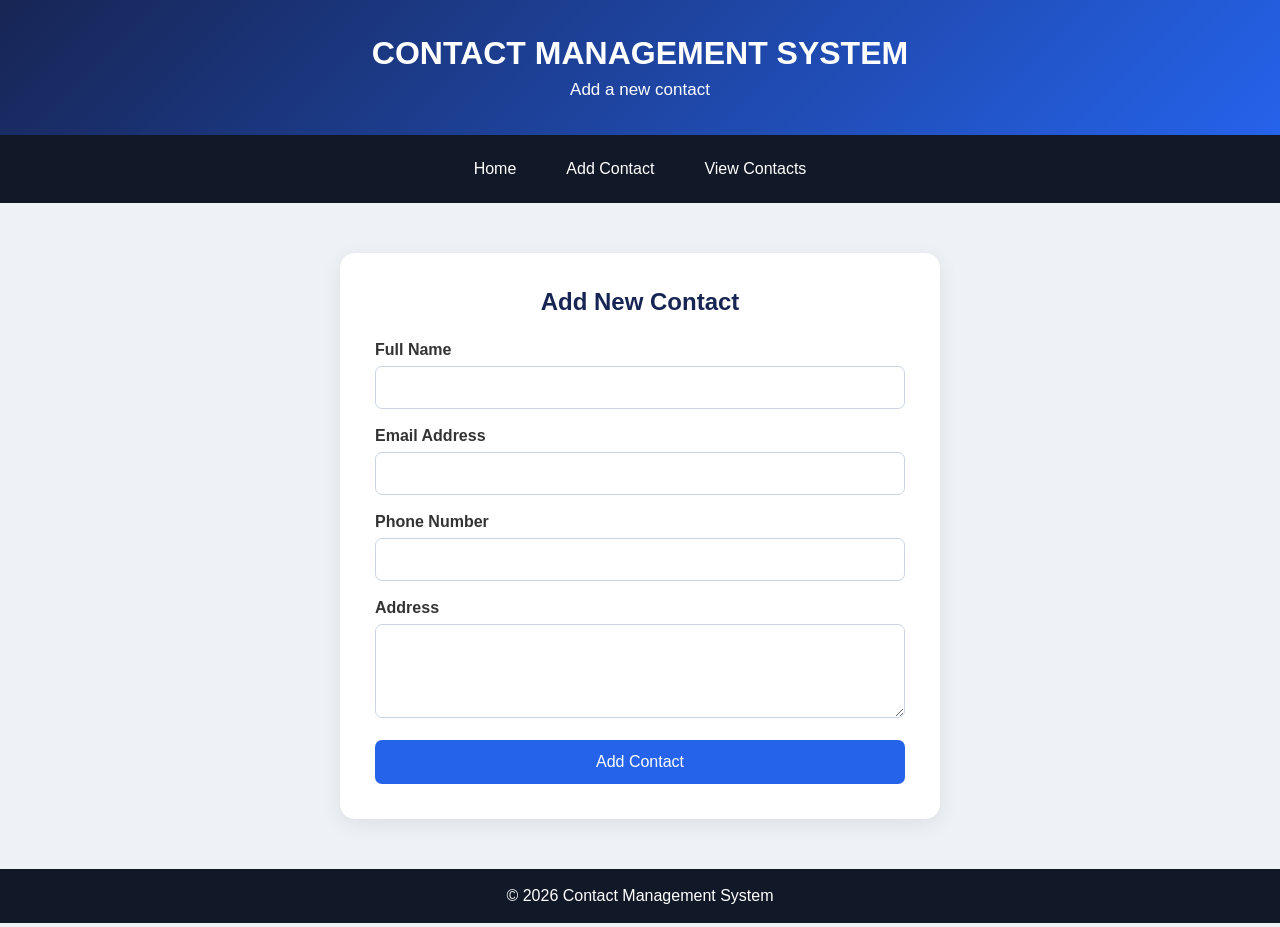
==== add_contact.html @ 20be3a03 "Initial commit" ====
<!DOCTYPE html>
<html lang="en">

<head>
    <meta charset="UTF-8">
    <meta name="viewport" content="width=device-width, initial-scale=1.0">

    <title>Add Contact</title>

    <link rel="stylesheet" href="style.css">
</head>

<body>

    <header>
        <h1>CONTACT MANAGEMENT SYSTEM</h1>
        <p>Add a new contact</p>
    </header>

    <nav>
        <a href="index.html">Home</a>
        <a href="add_contact.html">Add Contact</a>
        <a href="view_contacts.php">View Contacts</a>
    </nav>

    <main>

        <div class="form-container">

            <h2>Add New Contact</h2>

            <form action="add_contact.php" method="POST" id="contactForm">

                <div class="form-group">
                    <label for="name">Full Name</label>
                    <input type="text" id="name" name="name" required>
                </div>

                <div class="form-group">
                    <label for="email">Email Address</label>
                    <input type="email" id="email" name="email" required>
                </div>

                <div class="form-group">
                    <label for="phone">Phone Number</label>
                    <input type="text" id="phone" name="phone" required>
                </div>

                <div class="form-group">
                    <label for="address">Address</label>
                    <textarea id="address" name="address" rows="4"></textarea>
                </div>

                <button type="submit">Add Contact</button>

            </form>

        </div>

    </main>

    <footer>
        <p>&copy; 2026 Contact Management System</p>
    </footer>

    <script src="script.js"></script>

</body>

</html>
---- style.css ----
* {
    margin: 0;
    padding: 0;
    box-sizing: border-box;
}

body {
    font-family: Arial, sans-serif;
    background: #eef2f7;
    color: #333;
}

/* Header */

header {
    background: linear-gradient(135deg, #172554, #2563eb);
    color: white;
    text-align: center;
    padding: 35px 20px;
}

header h1 {
    font-size: 32px;
    margin-bottom: 8px;
}

header p {
    font-size: 17px;
}

/* Navigation */

nav {
    background: #111827;
    display: flex;
    justify-content: center;
    gap: 10px;
    padding: 15px;
}

nav a {
    color: white;
    text-decoration: none;
    padding: 10px 20px;
    border-radius: 6px;
    transition: 0.3s;
}

nav a:hover {
    background: #2563eb;
}

/* Main */

main {
    min-height: 70vh;
    padding: 50px 20px;
}

/* Home */

.welcome {
    max-width: 750px;
    margin: auto;
    background: white;
    padding: 45px;
    border-radius: 15px;
    text-align: center;
    box-shadow: 0 5px 20px rgba(0, 0, 0, 0.08);
}

.welcome h2 {
    color: #172554;
    margin-bottom: 15px;
}

.welcome p {
    margin-bottom: 30px;
    line-height: 1.6;
}

.buttons {
    display: flex;
    justify-content: center;
    gap: 15px;
    flex-wrap: wrap;
}

.buttons a {
    text-decoration: none;
    background: #2563eb;
    color: white;
    padding: 12px 22px;
    border-radius: 7px;
    transition: 0.3s;
}

.buttons a:hover {
    background: #172554;
}

/* Form */

.form-container {
    max-width: 600px;
    margin: auto;
    background: white;
    padding: 35px;
    border-radius: 15px;
    box-shadow: 0 5px 20px rgba(0, 0, 0, 0.08);
}

.form-container h2 {
    text-align: center;
    margin-bottom: 25px;
    color: #172554;
}

.form-group {
    margin-bottom: 18px;
}

.form-group label {
    display: block;
    margin-bottom: 7px;
    font-weight: bold;
}

.form-group input,
.form-group textarea {
    width: 100%;
    padding: 12px;
    border: 1px solid #cbd5e1;
    border-radius: 7px;
    font-size: 15px;
    outline: none;
}

.form-group input:focus,
.form-group textarea:focus {
    border-color: #2563eb;
}

.form-container button {
    width: 100%;
    padding: 13px;
    border: none;
    border-radius: 7px;
    background: #2563eb;
    color: white;
    font-size: 16px;
    cursor: pointer;
    transition: 0.3s;
}

.form-container button:hover {
    background: #172554;
}

/* Contacts Table */

.contacts-container {
    max-width: 1200px;
    margin: auto;
    background: white;
    padding: 30px;
    border-radius: 15px;
    box-shadow: 0 5px 20px rgba(0, 0, 0, 0.08);
    overflow-x: auto;
}

.contacts-container h2 {
    text-align: center;
    color: #172554;
    margin-bottom: 25px;
}

table {
    width: 100%;
    border-collapse: collapse;
}

th {
    background: #172554;
    color: white;
    padding: 13px;
}

td {
    padding: 12px;
    border-bottom: 1px solid #ddd;
    text-align: center;
}

tr:hover {
    background: #f1f5f9;
}

td a {
    text-decoration: none;
    margin: 3px;
    padding: 7px 12px;
    border-radius: 5px;
    color: white;
    background: #2563eb;
}

td a:hover {
    background: #172554;
}

/* Footer */

footer {
    background: #111827;
    color: white;
    text-align: center;
    padding: 18px;
}
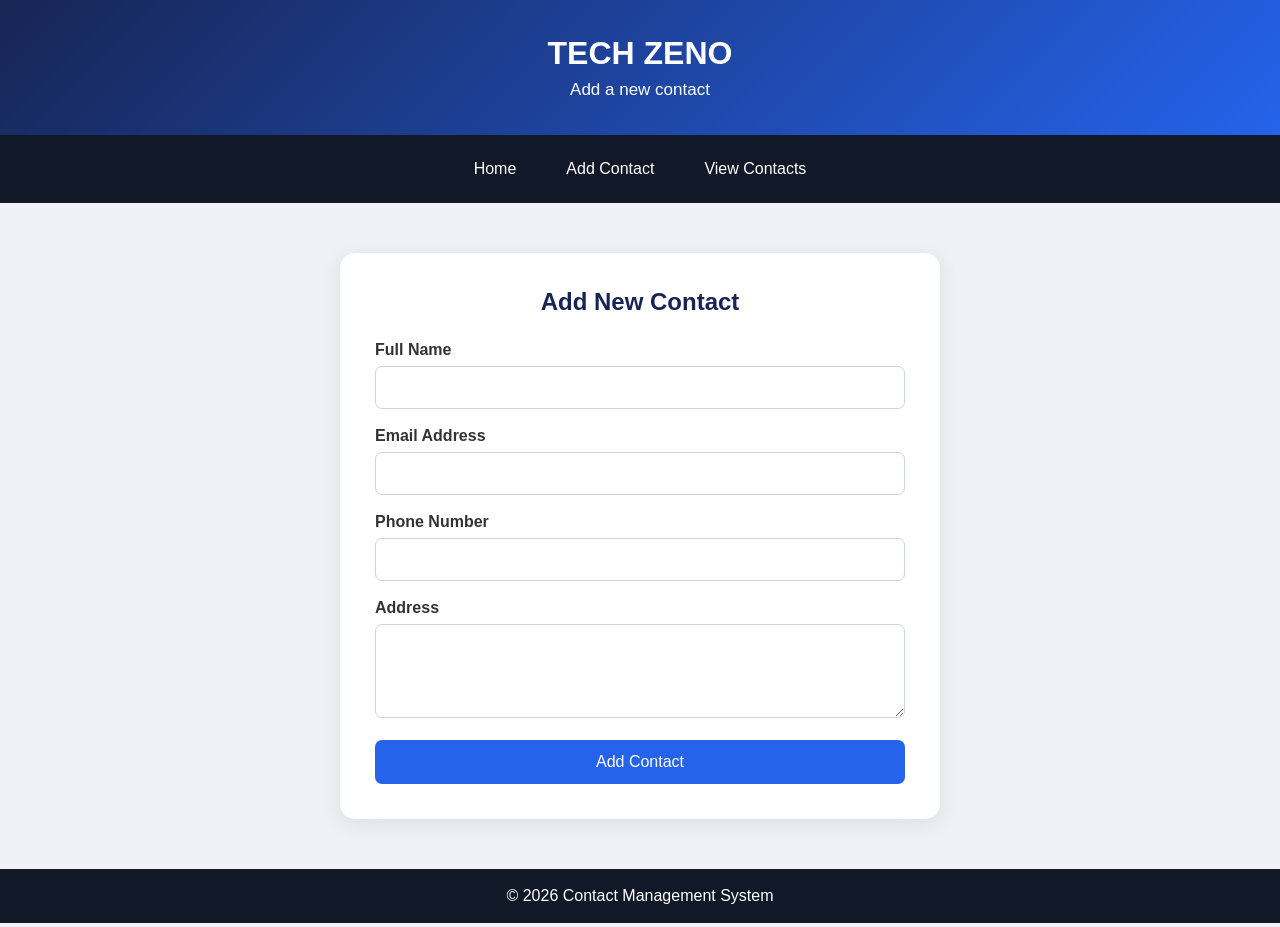
==== commit bd20c19b: "Update add_contact.html" ====
--- a/add_contact.html
+++ b/add_contact.html
@@ -13,7 +13,7 @@
 <body>
 
     <header>
-        <h1>CONTACT MANAGEMENT SYSTEM</h1>
+        <h1>TECH ZENO</h1>
         <p>Add a new contact</p>
     </header>
 
@@ -67,4 +67,4 @@
 
 </body>
 
-</html>+</html>
